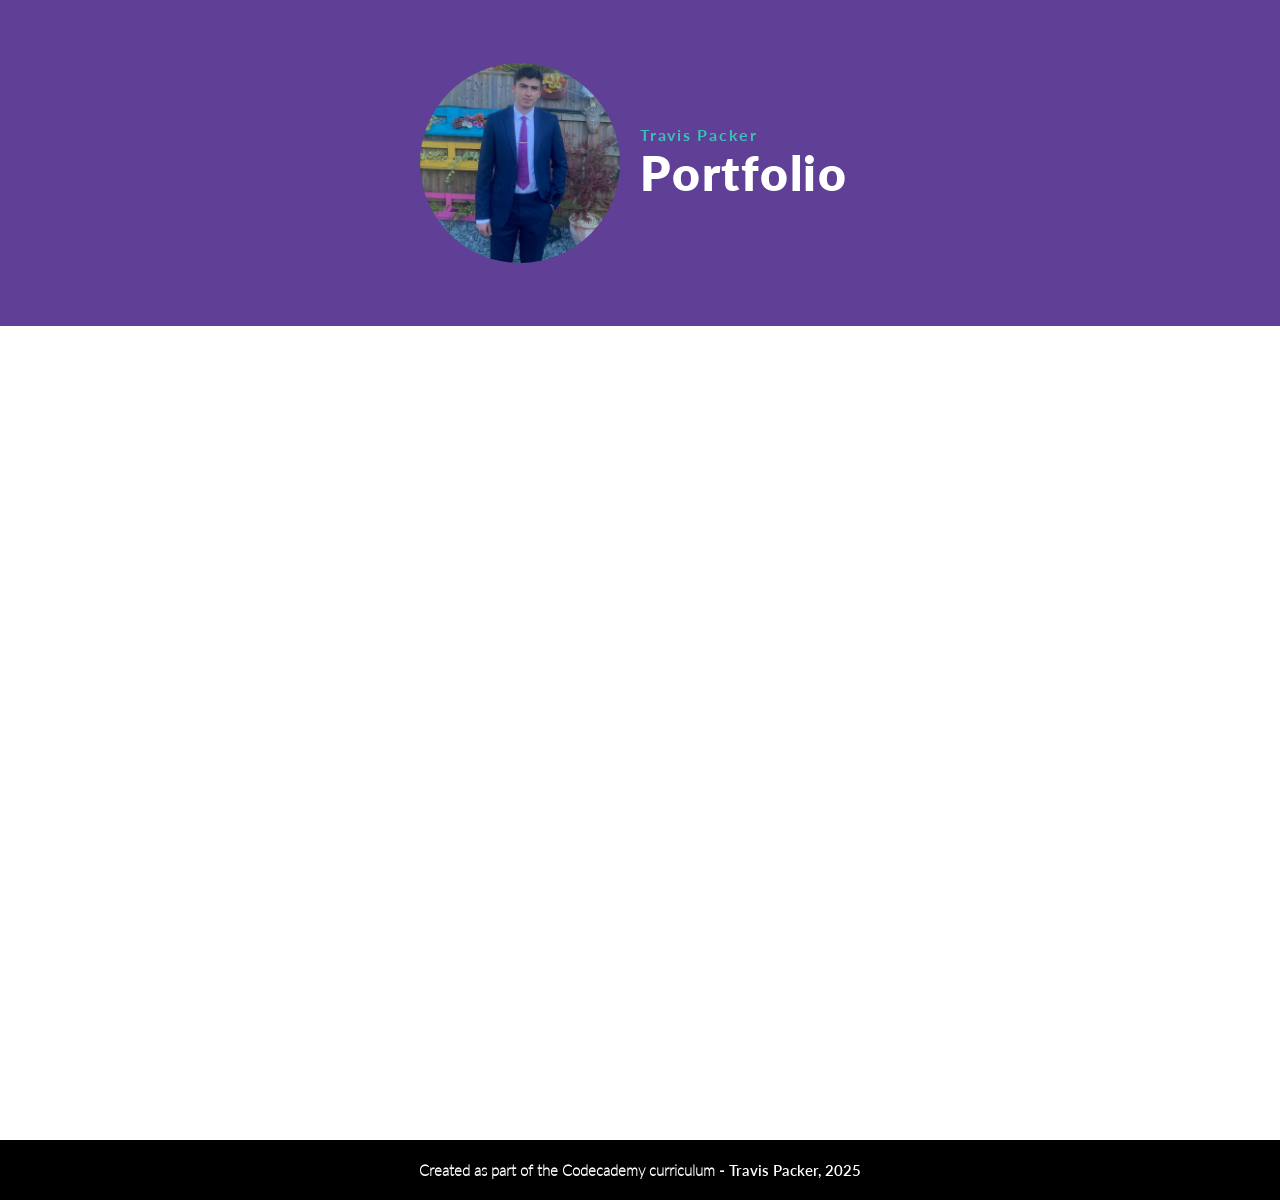
==== index.html @ 001403b3 "Add profile photo to header" ====
<!DOCTYPE html>
<html lang="en">
<head>
    <meta charset="UTF-8">
    <meta name="viewport" content="width=device-width, initial-scale=1.0">
    <title>Travis Packer - Portfolio</title>
    <link href="./resources/css/style.css" rel="stylesheet">
    <script src="./resources/scripts/app.js" defer></script>
</head>
<body>
    <div class="container">
        <header>
            <div class="header-left">
                <img src="./resources/images/profile-pic.jpg" class="profile-photo" alt="Picture of Travis Packer" />
            </div>
            <div class="header-right">
                <p class="header-name">Travis Packer</p>
                <h1>Portfolio</h1>
            </div>
        </header>
        <main>

        </main>
        <footer>
            <h6>Created as part of the Codecademy curriculum - <span class="footer-name">Travis Packer, 2025</span></h6>
        </footer>
    </div>
</body>
</html>
---- resources/css/style.css ----
/* Fonts */

@font-face {
    font-family: Lato-Black;
    src: url("../fonts/Lato/Lato-Black.ttf") format("truetype");
}

@font-face {
    font-family: Lato-Thin;
    src: url("../fonts/Lato/Lato-Thin.ttf") format("truetype");
}

@font-face {
    font-family: Lato-Bold;
    src: url("../fonts/Lato/Lato-Bold.ttf") format("truetype");
}

@font-face {
    font-family: Lato-Semibold;
    src: url("../fonts/Lato/Lato-Semibold.ttf") format("truetype");
}

/* Universal styling */

* {
    box-sizing: border-box;
    margin: 0;
    padding: 0;
}

html {
    font-size: 16px;
}

body {
    width: 100%;
    height: 1200px;
}

/* General styling */

.container {
    display: grid;
    grid-template-columns: 1fr;
    grid-template-rows: 2fr 4fr 1fr 60px;
    height: 100%;
}

/* Header styling */

header {
    height: 100%;
    background-color: #603f97;
    display: grid;
    justify-content: center;
    align-items: center;
    flex-direction: column;
    grid-template-columns: repeat(2, 1fr);
}

.header-left {
    display: flex;
    grid-area: 1 / 1;
    justify-content: flex-end;
    align-items: center;
    padding: 0 20px;
}

.profile-photo {
    height: 200px;
    border-radius: 100%;
}

.header-right {
    grid-area: 1 / 2;
}

.header-name {
    color: #3fbeb6;
    font-family: Lato-Bold;
    font-weight: 600;
    letter-spacing: 1.75px;
}

header h1 {
    color: white;
    font-family: Lato-Black;
    font-size: 3rem;
    letter-spacing: 1.75px;
}

/* Footer styling */

footer {
    display: flex;
    align-items: center;
    justify-content: center;
    background-color: #000;
    grid-area: 4;
}

footer h6 {
    color: white;
    font-family: Lato-Thin;
    font-size: 0.95rem;
}

.footer-name {
    font-family: Lato-Semibold;
}
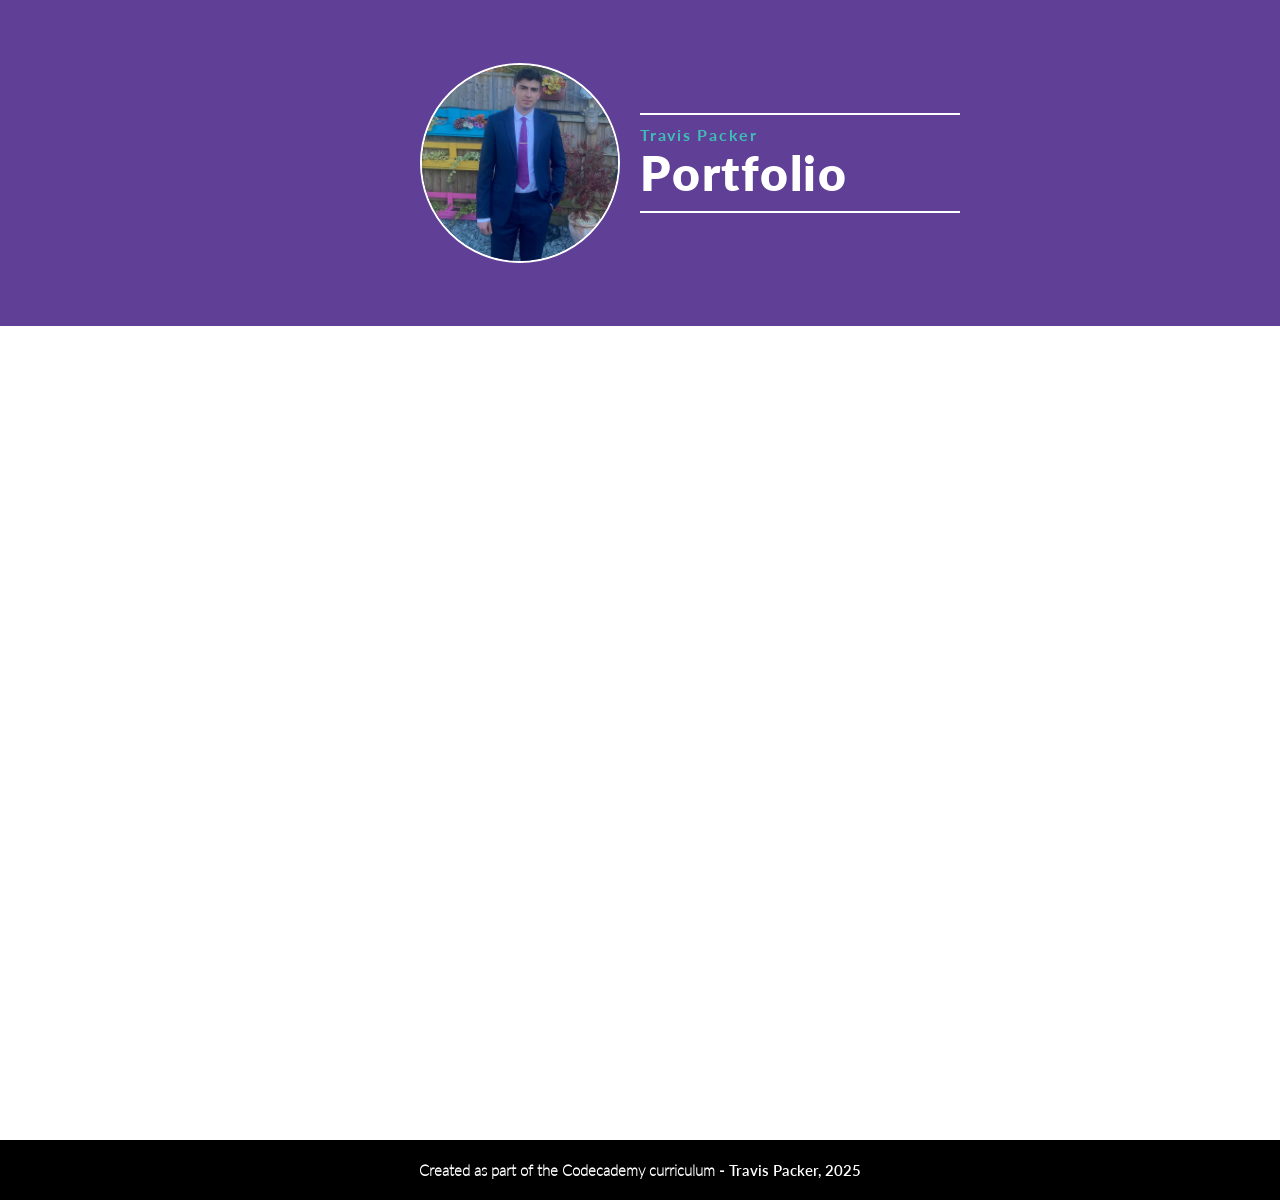
==== commit ddd1d009: "Add separator lines to header" ====
--- a/index.html
+++ b/index.html
@@ -14,8 +14,10 @@
                 <img src="./resources/images/profile-pic.jpg" class="profile-photo" alt="Picture of Travis Packer" />
             </div>
             <div class="header-right">
+                <hr class="header-lines">
                 <p class="header-name">Travis Packer</p>
                 <h1>Portfolio</h1>
+                <hr class="header-lines">
             </div>
         </header>
         <main>
--- a/resources/css/style.css
+++ b/resources/css/style.css
@@ -66,9 +66,17 @@
     padding: 0 20px;
 }
 
+.header-lines {
+    width: 50%;
+    text-align: left;
+    border: 1px solid white;
+    margin: 10px 0;
+}
+
 .profile-photo {
     height: 200px;
     border-radius: 100%;
+    border: 2px solid rgb(255, 255, 255);
 }
 
 .header-right {
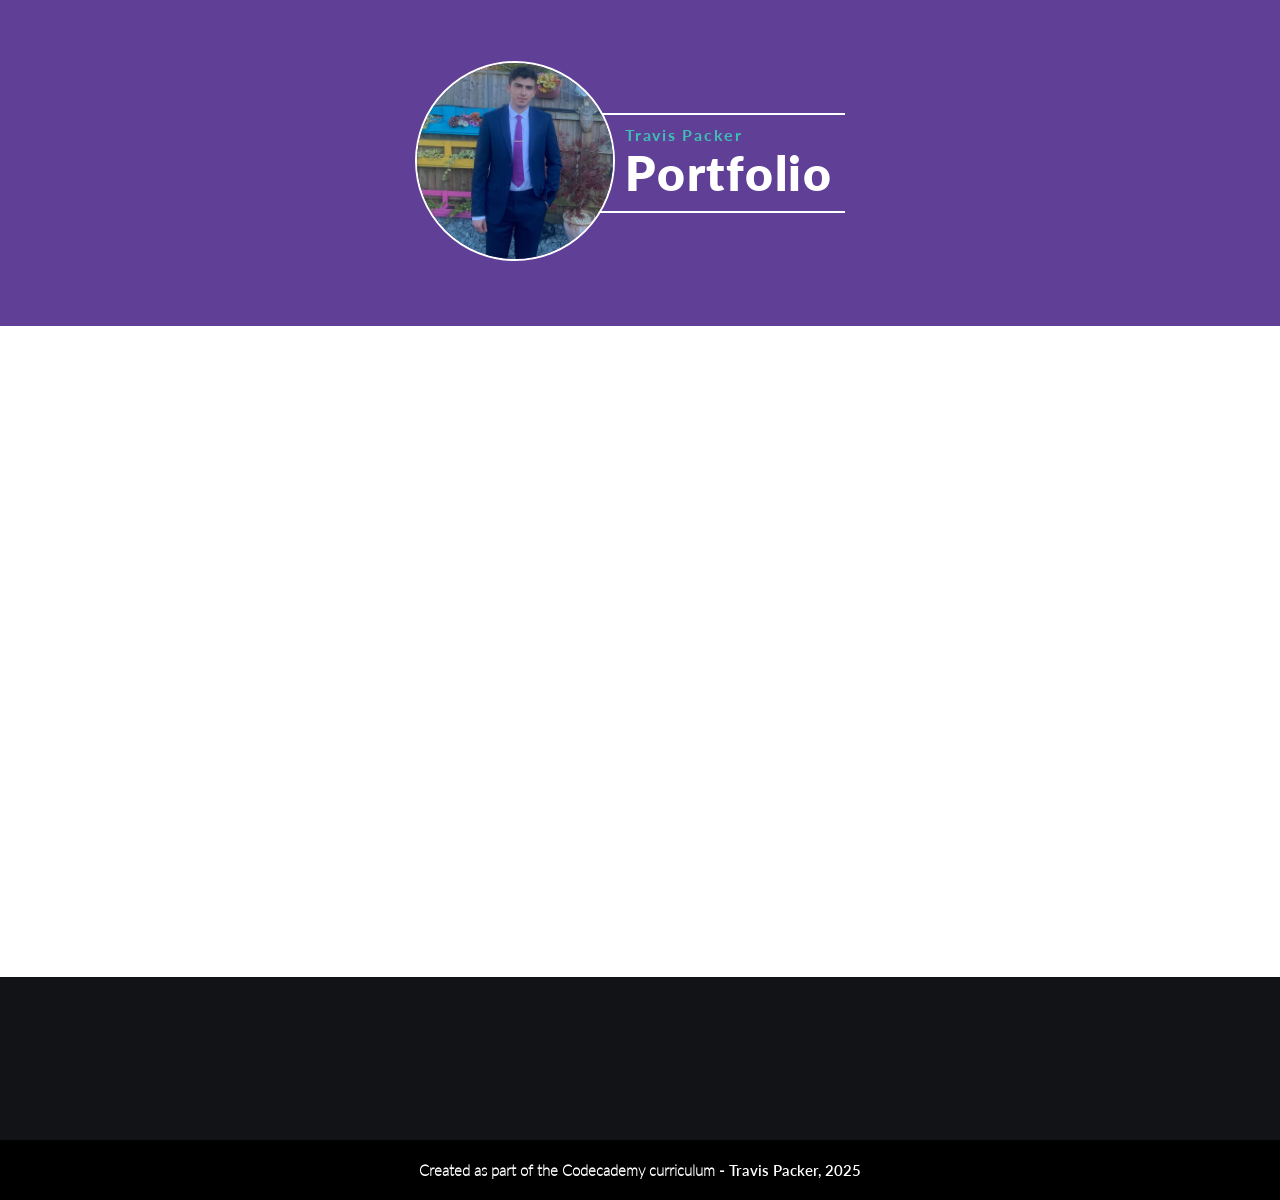
==== commit 53921b01: "Adjust header styling" ====
--- a/index.html
+++ b/index.html
@@ -23,6 +23,9 @@
         <main>
 
         </main>
+        <div class="links-section">
+            
+        </div>
         <footer>
             <h6>Created as part of the Codecademy curriculum - <span class="footer-name">Travis Packer, 2025</span></h6>
         </footer>
--- a/resources/css/style.css
+++ b/resources/css/style.css
@@ -51,26 +51,27 @@
 header {
     height: 100%;
     background-color: #603f97;
-    display: grid;
+    display: flex;
     justify-content: center;
     align-items: center;
-    flex-direction: column;
-    grid-template-columns: repeat(2, 1fr);
+    flex-direction: row;
 }
 
 .header-left {
-    display: flex;
-    grid-area: 1 / 1;
-    justify-content: flex-end;
-    align-items: center;
-    padding: 0 20px;
+    z-index: 1;
+}
+
+.header-right {
+    z-index: 0;
 }
 
 .header-lines {
-    width: 50%;
+    width: 250px;
     text-align: left;
     border: 1px solid white;
     margin: 10px 0;
+    position: relative;
+    right: 20px;
 }
 
 .profile-photo {
@@ -79,15 +80,12 @@
     border: 2px solid rgb(255, 255, 255);
 }
 
-.header-right {
-    grid-area: 1 / 2;
-}
-
 .header-name {
     color: #3fbeb6;
     font-family: Lato-Bold;
     font-weight: 600;
     letter-spacing: 1.75px;
+    padding: 0 10px;
 }
 
 header h1 {
@@ -95,6 +93,12 @@
     font-family: Lato-Black;
     font-size: 3rem;
     letter-spacing: 1.75px;
+    padding: 0 10px;
+}
+
+/* Links section styling */
+.links-section {
+    background-color: #111317;
 }
 
 /* Footer styling */
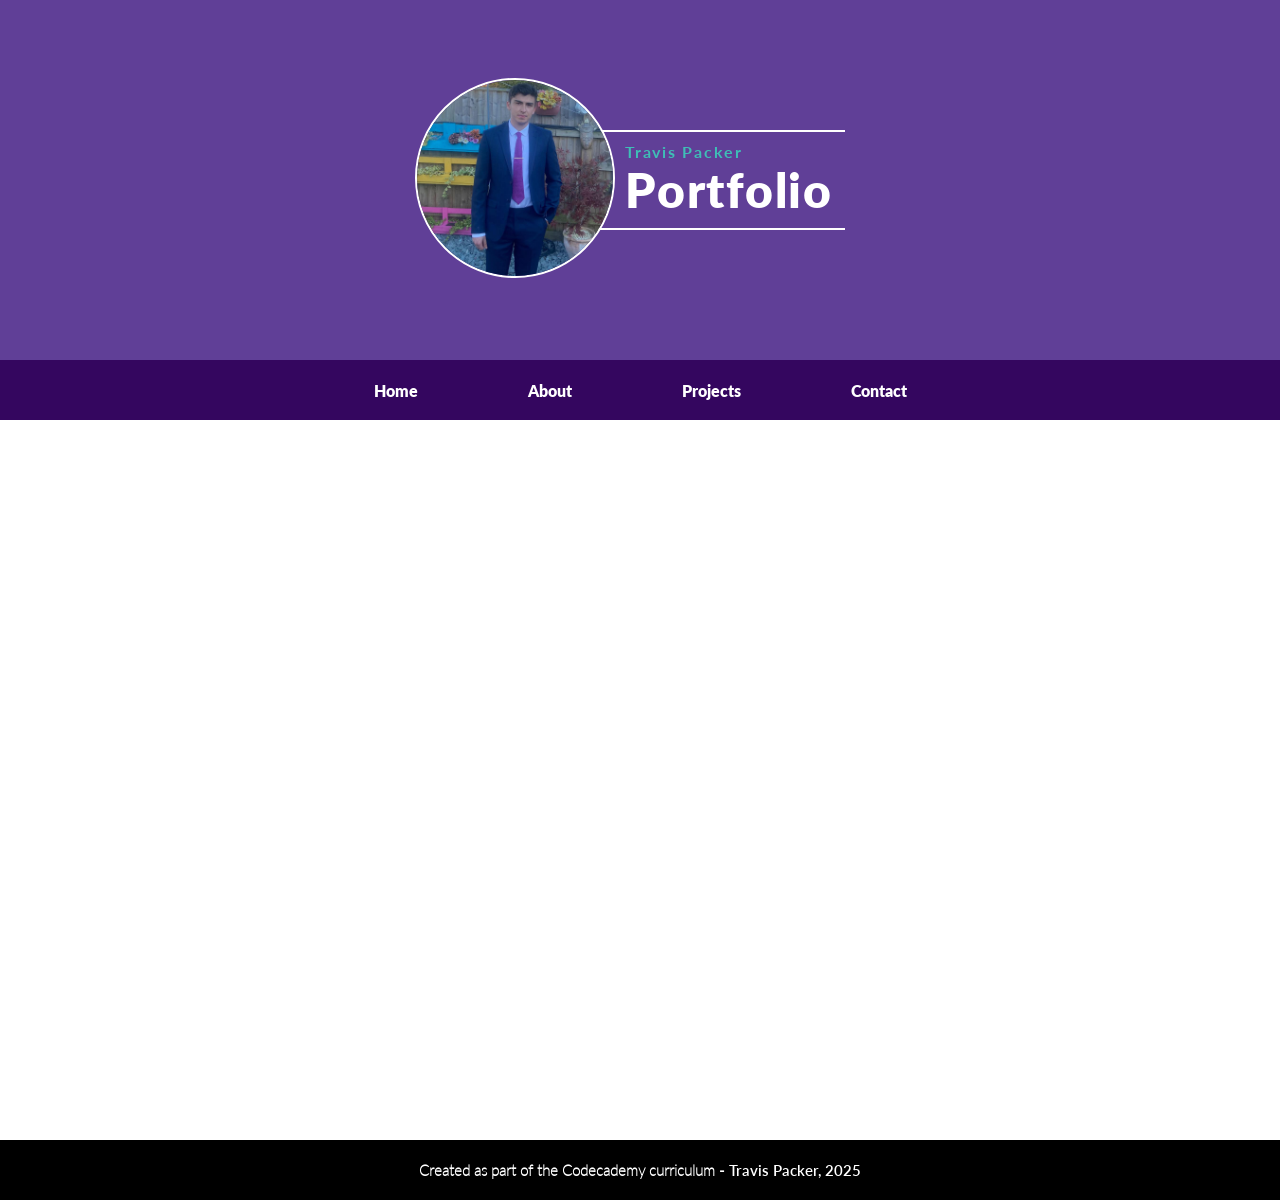
==== commit e0941007: "Add basic nav design" ====
--- a/index.html
+++ b/index.html
@@ -20,12 +20,19 @@
                 <hr class="header-lines">
             </div>
         </header>
+        <div class="links-section">
+            <nav>
+                <ul>
+                    <li>Home</li>
+                    <li>About</li>
+                    <li>Projects</li>
+                    <li>Contact</li>
+                </ul>
+            </nav>
+        </div>
         <main>
 
         </main>
-        <div class="links-section">
-            
-        </div>
         <footer>
             <h6>Created as part of the Codecademy curriculum - <span class="footer-name">Travis Packer, 2025</span></h6>
         </footer>
--- a/resources/css/style.css
+++ b/resources/css/style.css
@@ -42,7 +42,7 @@
 .container {
     display: grid;
     grid-template-columns: 1fr;
-    grid-template-rows: 2fr 4fr 1fr 60px;
+    grid-template-rows: 2fr 60px 4fr 60px;
     height: 100%;
 }
 
@@ -98,7 +98,22 @@
 
 /* Links section styling */
 .links-section {
-    background-color: #111317;
+    background-color: #34065f;
+    display: flex;
+    justify-content: center;
+    align-items: center;
+}
+
+nav ul {
+    display: inline-flex;
+    list-style: none;
+}
+
+nav ul li {
+    padding: 5px 40px;
+    margin: 0 15px;
+    font-family: Lato-Black;
+    color: white;
 }
 
 /* Footer styling */
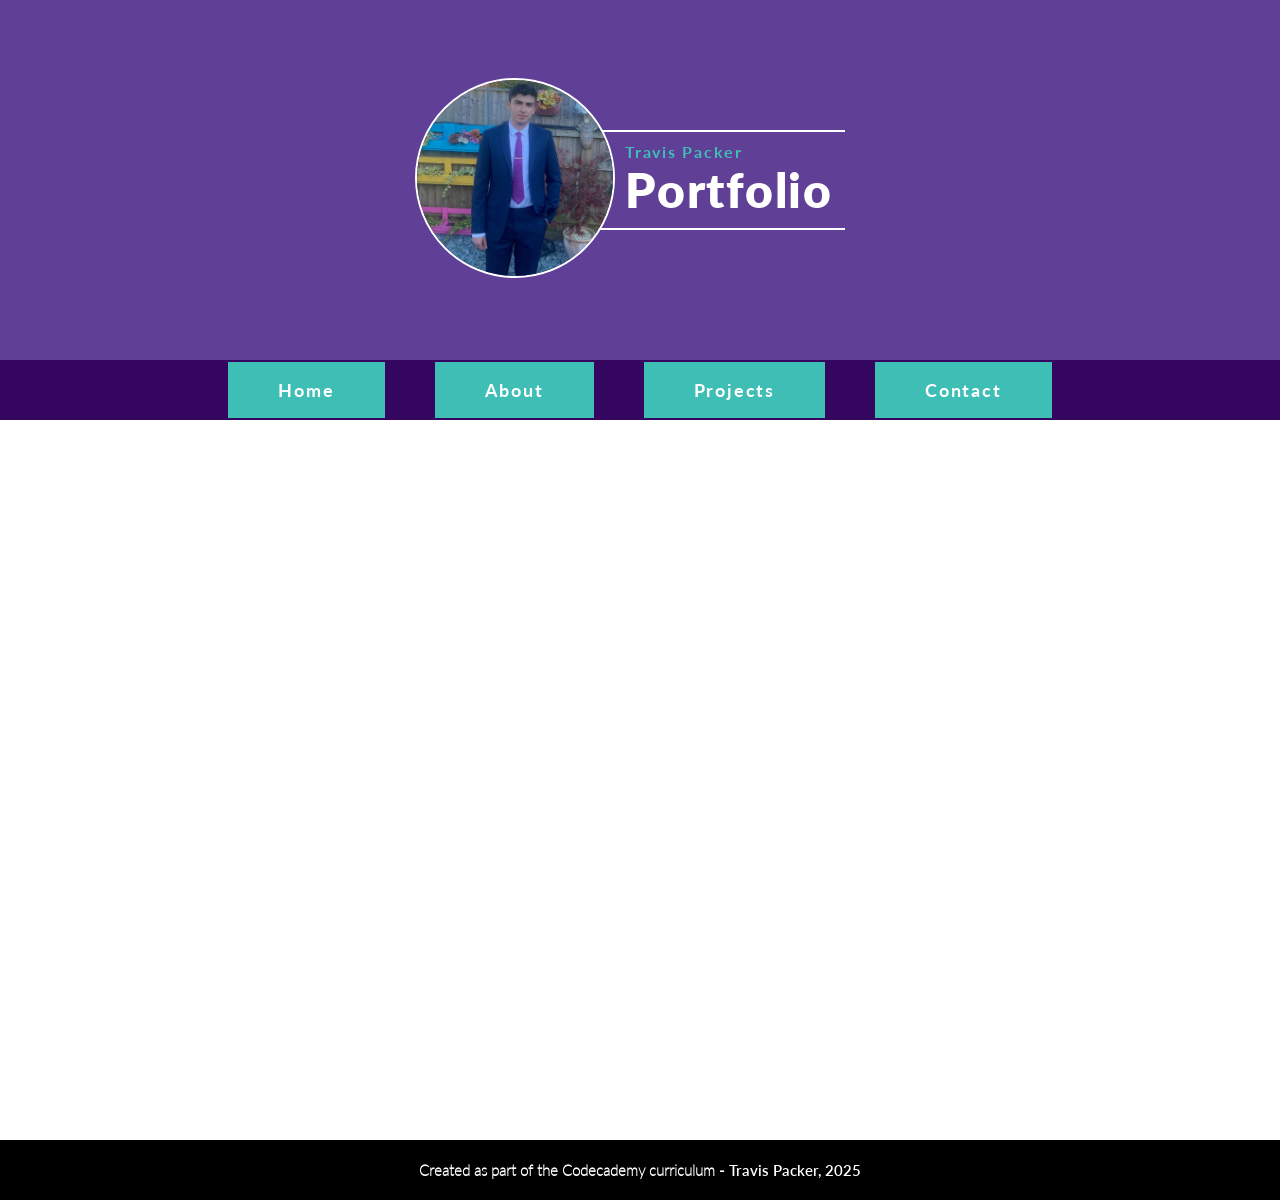
==== commit ab4b2efa: "Adjust nav design" ====
--- a/index.html
+++ b/index.html
@@ -23,10 +23,10 @@
         <div class="links-section">
             <nav>
                 <ul>
-                    <li>Home</li>
-                    <li>About</li>
-                    <li>Projects</li>
-                    <li>Contact</li>
+                    <li><a id="#home">Home</a></li>
+                    <li><a id="#about">About</a></li>
+                    <li><a id="#projects">Projects</a></li>
+                    <li><a id="#contact">Contact</a></li>
                 </ul>
             </nav>
         </div>
--- a/resources/css/style.css
+++ b/resources/css/style.css
@@ -49,7 +49,6 @@
 /* Header styling */
 
 header {
-    height: 100%;
     background-color: #603f97;
     display: flex;
     justify-content: center;
@@ -110,10 +109,22 @@
 }
 
 nav ul li {
-    padding: 5px 40px;
-    margin: 0 15px;
-    font-family: Lato-Black;
+    font-family: Lato-Bold;
+    font-weight: 700;
+    letter-spacing: 1.8px;
     color: white;
+    font-size: 18px;
+}
+
+nav ul li a {
+    cursor: pointer;
+    padding: 17px 50px;
+    margin: 0 25px;
+    background-color: #3FBEB6;
+}
+
+nav ul li a:hover {
+    background-color: #7a3fbe;
 }
 
 /* Footer styling */
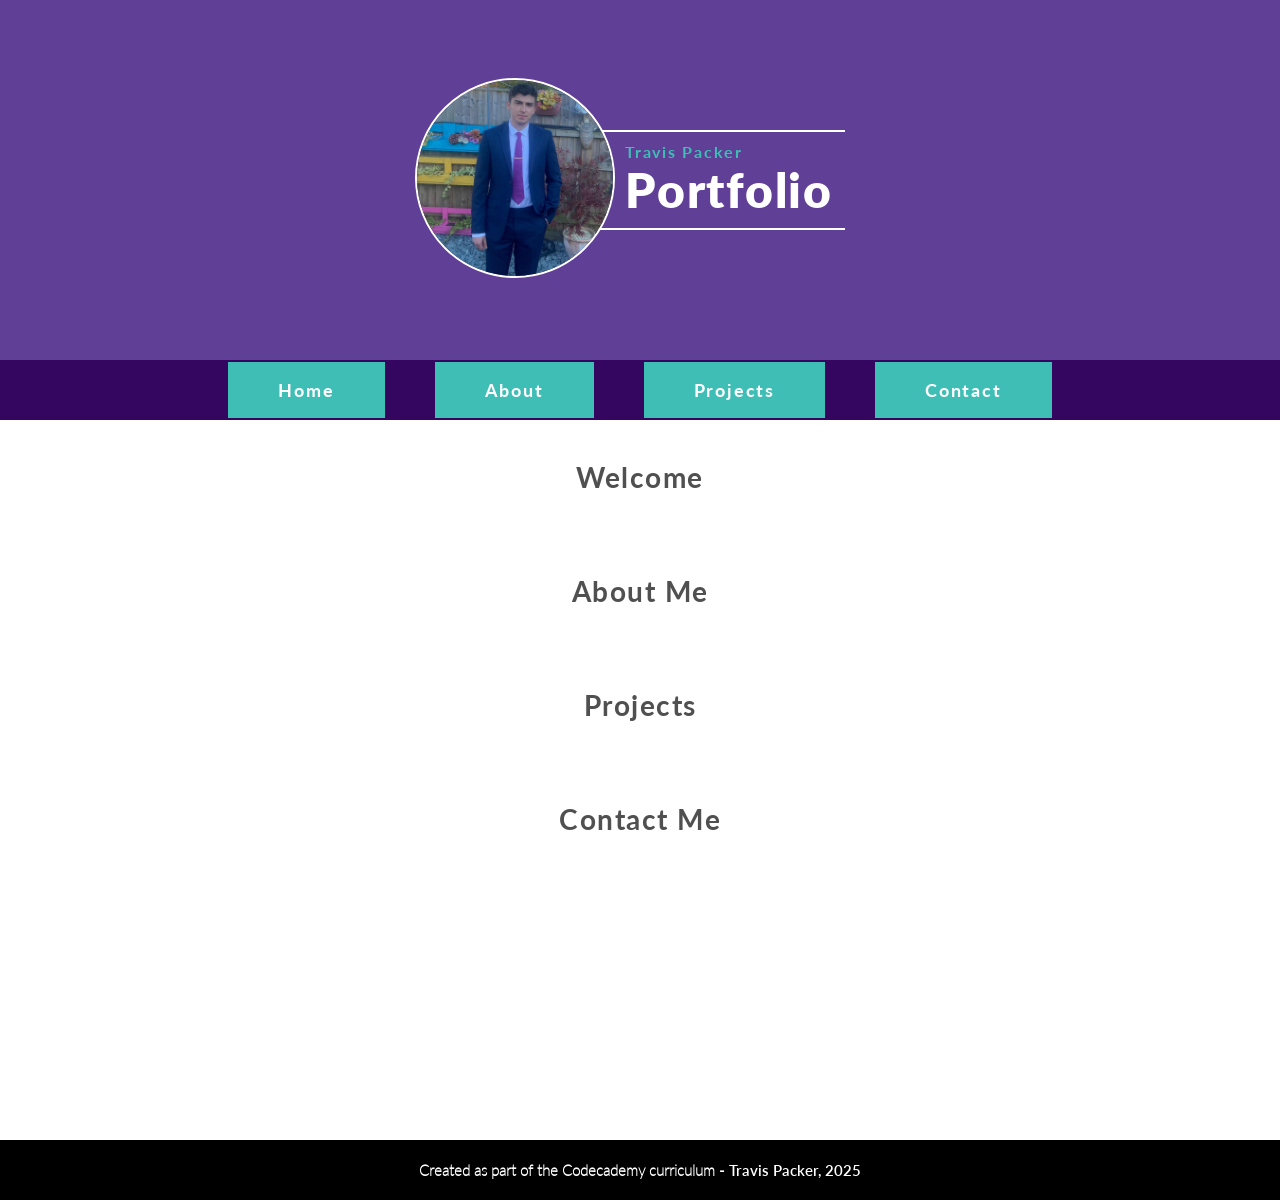
==== commit c3bbe466: "Add HTML structure for main section" ====
--- a/index.html
+++ b/index.html
@@ -23,15 +23,26 @@
         <div class="links-section">
             <nav>
                 <ul>
-                    <li><a id="#home">Home</a></li>
-                    <li><a id="#about">About</a></li>
-                    <li><a id="#projects">Projects</a></li>
-                    <li><a id="#contact">Contact</a></li>
+                    <li><a id="home" href="#">Home</a></li>
+                    <li><a id="about" href="#">About</a></li>
+                    <li><a id="projects" href="#">Projects</a></li>
+                    <li><a id="contact" href="#">Contact</a></li>
                 </ul>
             </nav>
         </div>
         <main>
-
+            <div id="home">
+                <h2>Welcome</h2>
+            </div>
+            <div id="about">
+                <h2>About Me</h2>
+            </div>
+            <div id="projects">
+                <h2>Projects</h2>
+            </div>
+            <div id="contact">
+                <h2>Contact Me</h2>
+            </div>
         </main>
         <footer>
             <h6>Created as part of the Codecademy curriculum - <span class="footer-name">Travis Packer, 2025</span></h6>
--- a/resources/css/style.css
+++ b/resources/css/style.css
@@ -121,10 +121,27 @@
     padding: 17px 50px;
     margin: 0 25px;
     background-color: #3FBEB6;
+    text-decoration: none;
+    color: white;
 }
 
 nav ul li a:hover {
     background-color: #7a3fbe;
+}
+
+/* Main section styling */
+
+main div {
+    padding: 40px;
+    display: flex;
+    justify-content: center;
+}
+
+h2 {
+    font-size: 28px;
+    font-family: Lato-Bold;
+    color: rgb(80, 80, 80);
+    letter-spacing: 1.5px;
 }
 
 /* Footer styling */
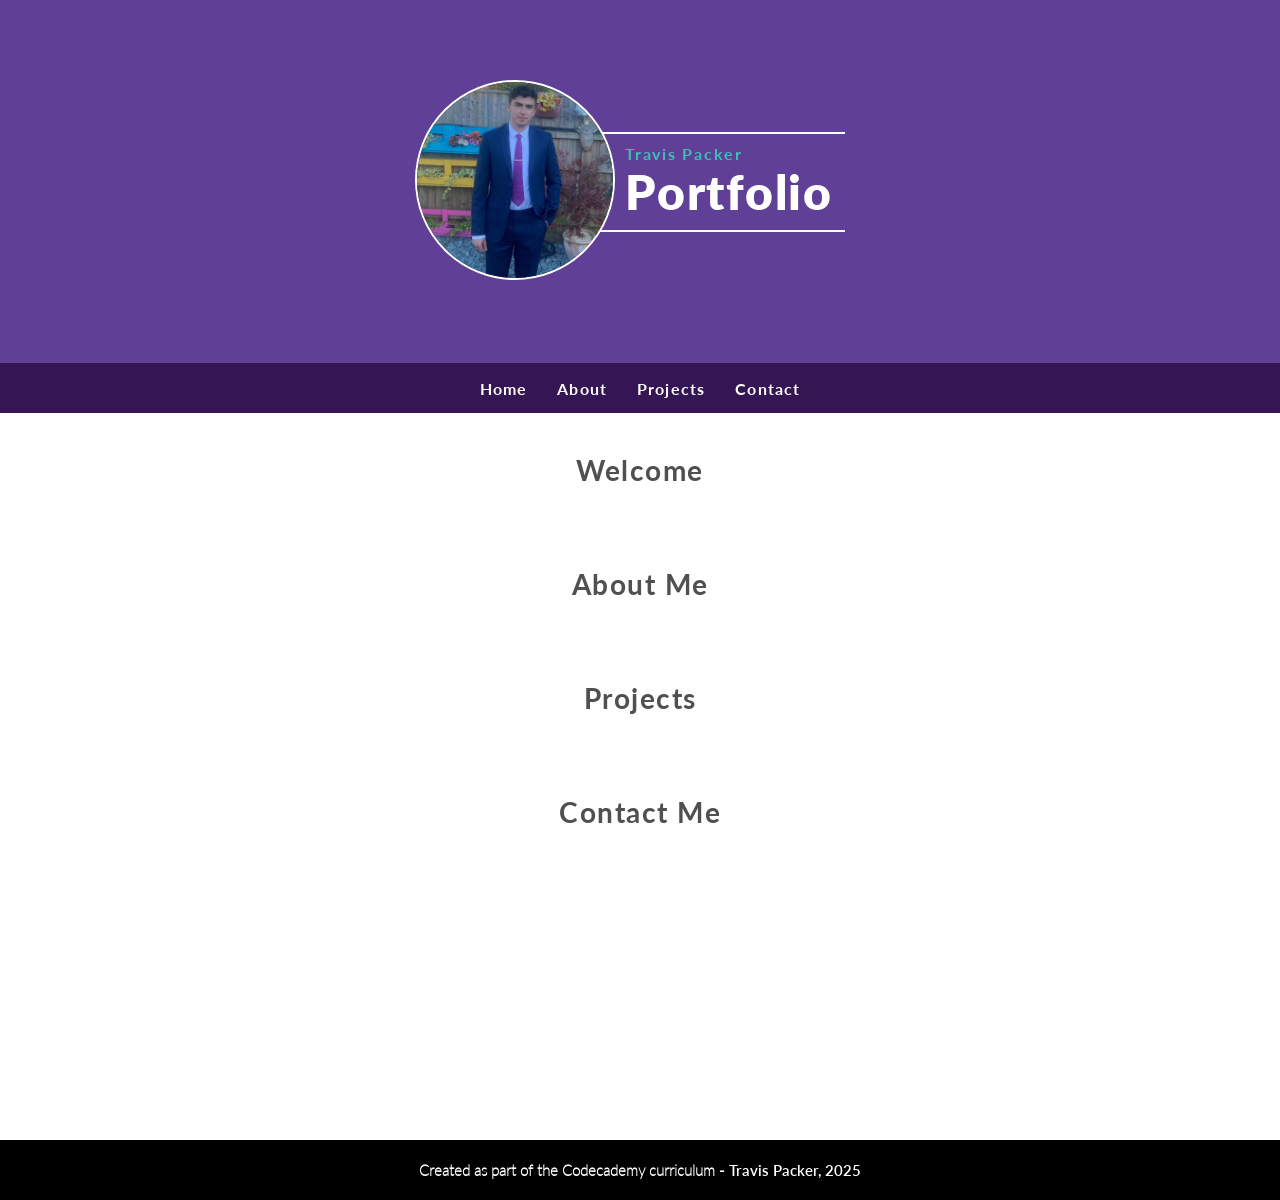
==== commit 38548d05: "Fix body element not scaling fully to fit screen" ====
--- a/index.html
+++ b/index.html
@@ -20,15 +20,13 @@
                 <hr class="header-lines">
             </div>
         </header>
-        <div class="links-section">
-            <nav>
-                <ul>
-                    <li><a id="home" href="#">Home</a></li>
-                    <li><a id="about" href="#">About</a></li>
-                    <li><a id="projects" href="#">Projects</a></li>
-                    <li><a id="contact" href="#">Contact</a></li>
-                </ul>
-            </nav>
+        <div class="links">
+            <ul>
+                <li>Home</li>
+                <li>About</li>
+                <li>Projects</li>
+                <li>Contact</li>
+            </ul>
         </div>
         <main>
             <div id="home">
--- a/resources/css/style.css
+++ b/resources/css/style.css
@@ -30,9 +30,11 @@
 
 html {
     font-size: 16px;
+    max-width: 100%;
 }
 
 body {
+    max-width: 100%;
     width: 100%;
     height: 1200px;
 }
@@ -42,7 +44,7 @@
 .container {
     display: grid;
     grid-template-columns: 1fr;
-    grid-template-rows: 2fr 60px 4fr 60px;
+    grid-template-rows: 2fr 50px 4fr 60px;
     height: 100%;
 }
 
@@ -96,37 +98,29 @@
 }
 
 /* Links section styling */
-.links-section {
-    background-color: #34065f;
+.links {
+    background-color: #361555;
     display: flex;
     justify-content: center;
     align-items: center;
+    width: 100%;
 }
 
-nav ul {
-    display: inline-flex;
+.links ul {
+    display: flex;
     list-style: none;
 }
 
-nav ul li {
+.links li {
+    margin: 0 5px;
+    padding: 10px;
+    color: white;
     font-family: Lato-Bold;
-    font-weight: 700;
-    letter-spacing: 1.8px;
-    color: white;
-    font-size: 18px;
+    letter-spacing: 1.15px;
 }
 
-nav ul li a {
-    cursor: pointer;
-    padding: 17px 50px;
-    margin: 0 25px;
+.links li:hover {
     background-color: #3FBEB6;
-    text-decoration: none;
-    color: white;
-}
-
-nav ul li a:hover {
-    background-color: #7a3fbe;
 }
 
 /* Main section styling */
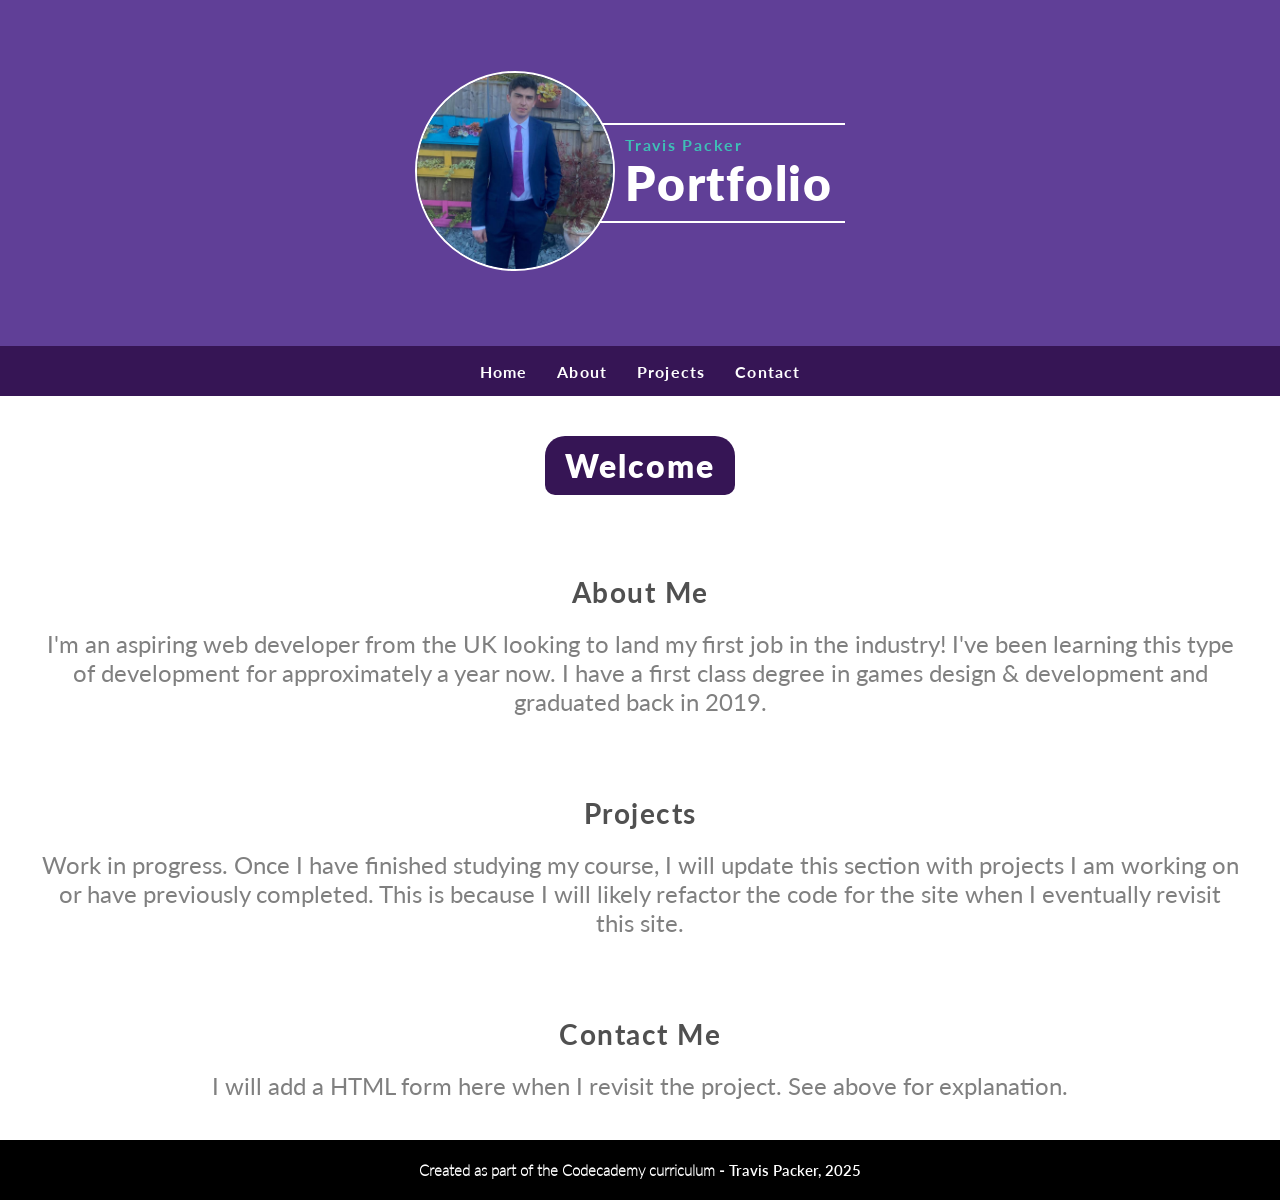
==== commit 8ebe5fc0: "Fill in page body with placeholder text" ====
--- a/index.html
+++ b/index.html
@@ -34,12 +34,18 @@
             </div>
             <div id="about">
                 <h2>About Me</h2>
+                <p>I'm an aspiring web developer from the UK looking to land my first job in the industry! I've been learning this type of development 
+                    for approximately a year now. I have a first class degree in games design & development and graduated back in 2019.</p>
             </div>
             <div id="projects">
                 <h2>Projects</h2>
+                <p>Work in progress. Once I have finished studying my course, I will update this section with projects I am working on or have previously completed.
+                    This is because I will likely refactor the code for the site when I eventually revisit this site.
+                </p>
             </div>
             <div id="contact">
                 <h2>Contact Me</h2>
+                <p>I will add a HTML form here when I revisit the project. See above for explanation.</p>
             </div>
         </main>
         <footer>
--- a/resources/css/style.css
+++ b/resources/css/style.css
@@ -20,6 +20,11 @@
     src: url("../fonts/Lato/Lato-Semibold.ttf") format("truetype");
 }
 
+@font-face {
+    font-family: Lato-Regular;
+    src: url("../fonts/Lato/Lato-Regular.ttf") format("truetype");
+}
+
 /* Universal styling */
 
 * {
@@ -28,14 +33,10 @@
     padding: 0;
 }
 
-html {
+html, body {
     font-size: 16px;
     max-width: 100%;
-}
-
-body {
-    max-width: 100%;
-    width: 100%;
+    min-height: 100%;
     height: 1200px;
 }
 
@@ -121,21 +122,49 @@
 
 .links li:hover {
     background-color: #3FBEB6;
+    cursor: pointer;
 }
 
 /* Main section styling */
+
+main {
+    display: flex;
+    flex-direction: column;
+    justify-content: space-evenly;
+}
 
 main div {
     padding: 40px;
     display: flex;
     justify-content: center;
+    align-items: center;
+    flex-direction: column;
+}
+
+main p {
+    text-align: center;
+    font-family: Lato-Regular;
+    font-size: 1.5rem;
+    padding-top: 20px;
+    color: grey;
 }
 
 h2 {
-    font-size: 28px;
+    font-size: 1.75rem;
     font-family: Lato-Bold;
     color: rgb(80, 80, 80);
     letter-spacing: 1.5px;
+}
+
+#home h2 {
+    font-family: Lato-Black;
+    letter-spacing: 2px;
+    font-size: 2rem;
+    font-weight: 900;
+    background-color: #361555;
+    color: white;
+    padding: 10px 20px;
+    border-radius: 20px 20px 10px 10px;
 }
 
 /* Footer styling */
